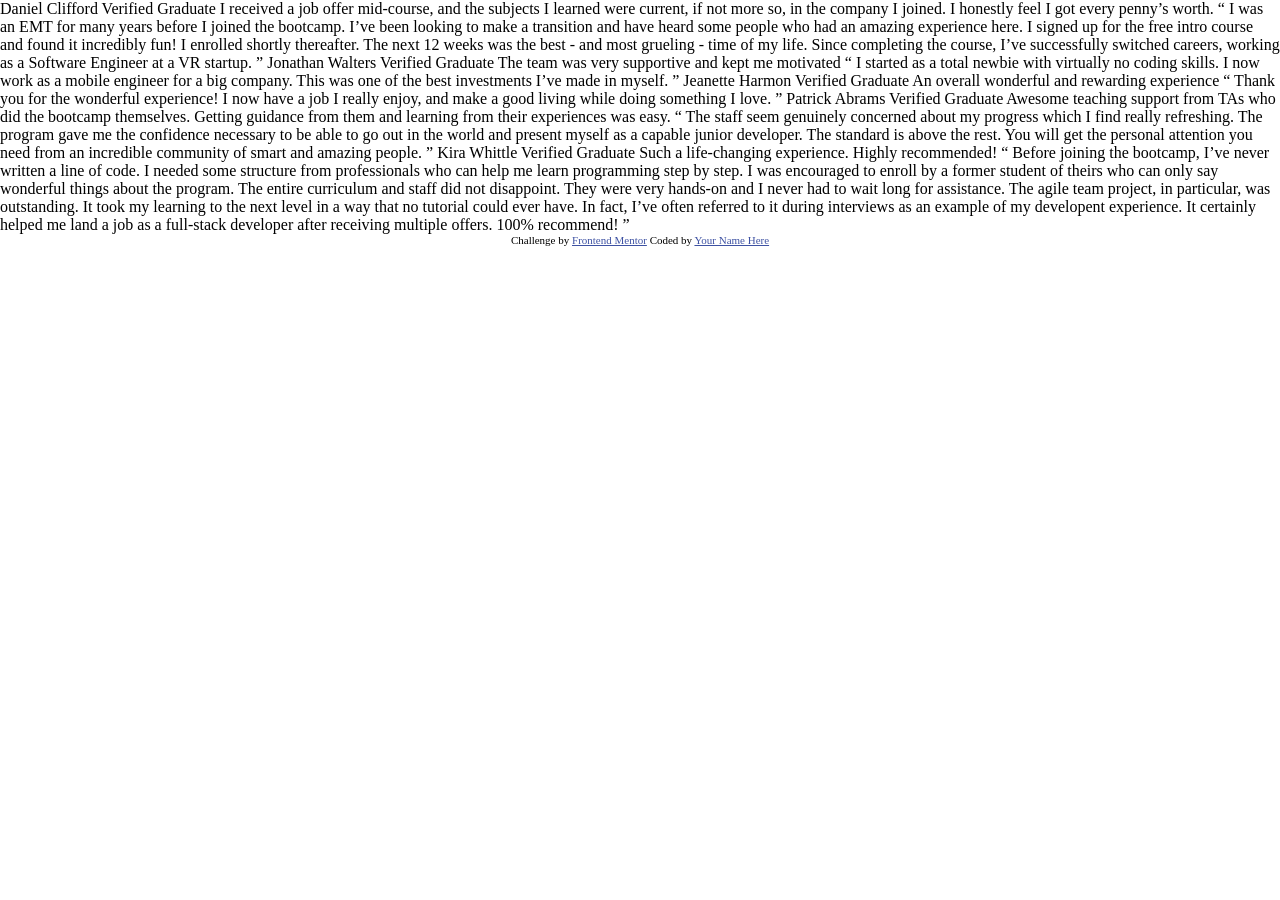
==== design/testimonials.html @ ce4d391d "first commit" ====
<!DOCTYPE html>
<html lang="en">
  <head>
    <meta charset="UTF-8" />
    <meta name="viewport" content="width=device-width, initial-scale=1.0" />
    <link
      rel="icon"
      type="image/png"
      sizes="32x32"
      href="./images/favicon-32x32.png"
    />
    <link rel="stylesheet" href="./css/style.css" />
    <title>Frontend Mentor | [Challenge Name Here]</title>
  </head>
  <body>
    Daniel Clifford Verified Graduate I received a job offer mid-course, and the
    subjects I learned were current, if not more so, in the company I joined. I
    honestly feel I got every penny’s worth. “ I was an EMT for many years
    before I joined the bootcamp. I’ve been looking to make a transition and
    have heard some people who had an amazing experience here. I signed up for
    the free intro course and found it incredibly fun! I enrolled shortly
    thereafter. The next 12 weeks was the best - and most grueling - time of my
    life. Since completing the course, I’ve successfully switched careers,
    working as a Software Engineer at a VR startup. ” Jonathan Walters Verified
    Graduate The team was very supportive and kept me motivated “ I started as a
    total newbie with virtually no coding skills. I now work as a mobile
    engineer for a big company. This was one of the best investments I’ve made
    in myself. ” Jeanette Harmon Verified Graduate An overall wonderful and
    rewarding experience “ Thank you for the wonderful experience! I now have a
    job I really enjoy, and make a good living while doing something I love. ”
    Patrick Abrams Verified Graduate Awesome teaching support from TAs who did
    the bootcamp themselves. Getting guidance from them and learning from their
    experiences was easy. “ The staff seem genuinely concerned about my progress
    which I find really refreshing. The program gave me the confidence necessary
    to be able to go out in the world and present myself as a capable junior
    developer. The standard is above the rest. You will get the personal
    attention you need from an incredible community of smart and amazing people.
    ” Kira Whittle Verified Graduate Such a life-changing experience. Highly
    recommended! “ Before joining the bootcamp, I’ve never written a line of
    code. I needed some structure from professionals who can help me learn
    programming step by step. I was encouraged to enroll by a former student of
    theirs who can only say wonderful things about the program. The entire
    curriculum and staff did not disappoint. They were very hands-on and I never
    had to wait long for assistance. The agile team project, in particular, was
    outstanding. It took my learning to the next level in a way that no tutorial
    could ever have. In fact, I’ve often referred to it during interviews as an
    example of my developent experience. It certainly helped me land a job as a
    full-stack developer after receiving multiple offers. 100% recommend! ”

    <div class="attribution">
      Challenge by
      <a href="https://www.frontendmentor.io?ref=challenge" target="_blank"
        >Frontend Mentor</a
      >
      Coded by <a href="#">Your Name Here</a>
    </div>
  </body>
</html>
---- design/css/style.css ----
* {
  margin: 0;
  padding: 0;
}

html,
body {
  width: 100%;
}

.attribution {
  font-size: 11px;
  text-align: center;
}
.attribution a {
  color: hsl(228, 45%, 44%);
}
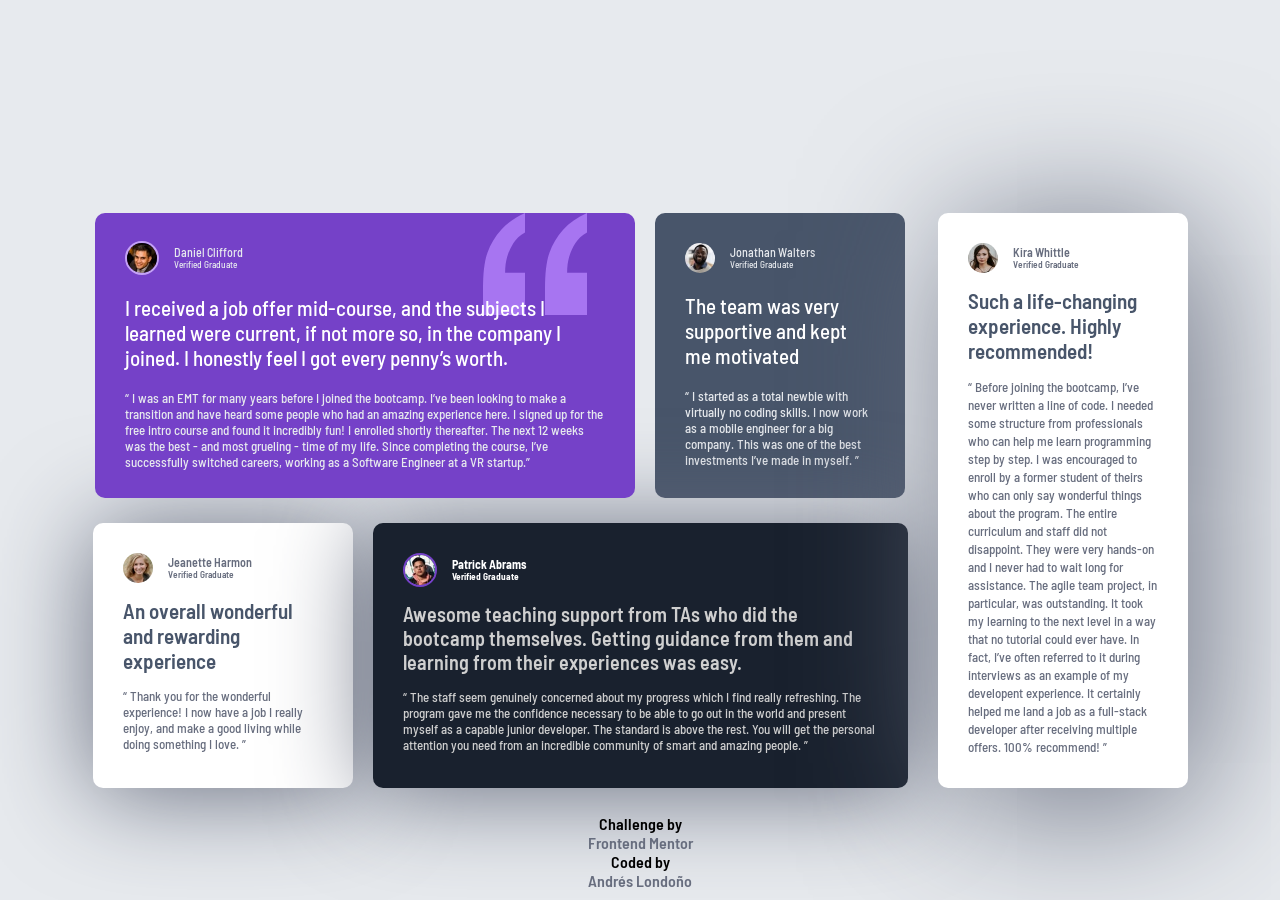
==== commit 963e0a93: "Finish Desktop / Mobile" ====
--- a/design/testimonials.html
+++ b/design/testimonials.html
@@ -9,50 +9,150 @@
       sizes="32x32"
       href="./images/favicon-32x32.png"
     />
+    <link rel="preconnect" href="https://fonts.googleapis.com" />
+    <link rel="preconnect" href="https://fonts.gstatic.com" crossorigin />
+    <link
+      href="https://fonts.googleapis.com/css2?family=Barlow+Semi+Condensed:ital,wght@0,100;0,200;0,300;0,400;0,500;0,600;0,700;0,800;0,900;1,100;1,200;1,300;1,400;1,500;1,600;1,700;1,800;1,900&family=Fraunces:ital,opsz,wght@0,9..144,100..900;1,9..144,100..900&family=Inter:ital,opsz,wght@0,14..32,100..900;1,14..32,100..900&family=Montserrat:ital,wght@0,100..900;1,100..900&family=Poppins:ital,wght@0,100;0,200;0,300;0,400;0,500;0,600;0,700;0,800;0,900;1,100;1,200;1,300;1,400;1,500;1,600;1,700;1,800;1,900&display=swap"
+      rel="stylesheet"
+    />
     <link rel="stylesheet" href="./css/style.css" />
     <title>Frontend Mentor | [Challenge Name Here]</title>
   </head>
   <body>
-    Daniel Clifford Verified Graduate I received a job offer mid-course, and the
-    subjects I learned were current, if not more so, in the company I joined. I
-    honestly feel I got every penny’s worth. “ I was an EMT for many years
-    before I joined the bootcamp. I’ve been looking to make a transition and
-    have heard some people who had an amazing experience here. I signed up for
-    the free intro course and found it incredibly fun! I enrolled shortly
-    thereafter. The next 12 weeks was the best - and most grueling - time of my
-    life. Since completing the course, I’ve successfully switched careers,
-    working as a Software Engineer at a VR startup. ” Jonathan Walters Verified
-    Graduate The team was very supportive and kept me motivated “ I started as a
-    total newbie with virtually no coding skills. I now work as a mobile
-    engineer for a big company. This was one of the best investments I’ve made
-    in myself. ” Jeanette Harmon Verified Graduate An overall wonderful and
-    rewarding experience “ Thank you for the wonderful experience! I now have a
-    job I really enjoy, and make a good living while doing something I love. ”
-    Patrick Abrams Verified Graduate Awesome teaching support from TAs who did
-    the bootcamp themselves. Getting guidance from them and learning from their
-    experiences was easy. “ The staff seem genuinely concerned about my progress
-    which I find really refreshing. The program gave me the confidence necessary
-    to be able to go out in the world and present myself as a capable junior
-    developer. The standard is above the rest. You will get the personal
-    attention you need from an incredible community of smart and amazing people.
-    ” Kira Whittle Verified Graduate Such a life-changing experience. Highly
-    recommended! “ Before joining the bootcamp, I’ve never written a line of
-    code. I needed some structure from professionals who can help me learn
-    programming step by step. I was encouraged to enroll by a former student of
-    theirs who can only say wonderful things about the program. The entire
-    curriculum and staff did not disappoint. They were very hands-on and I never
-    had to wait long for assistance. The agile team project, in particular, was
-    outstanding. It took my learning to the next level in a way that no tutorial
-    could ever have. In fact, I’ve often referred to it during interviews as an
-    example of my developent experience. It certainly helped me land a job as a
-    full-stack developer after receiving multiple offers. 100% recommend! ”
+    <div class="container">
+      <div class="container_one_two">
+        <div class="container_one">
+          <div class="daniel">
+            <div class="bg_pattern">
+              <img src="../images/bg-pattern-quotation.svg" alt="" />
+            </div>
+            <div class="container_img">
+              <img class="purple_1_border" src="../images/image-daniel.jpg" alt="" />
+              <div class="container_text">
+                <h2 class="daniel_name">Daniel Clifford</h2>
+                <h3 class="daniel_verified">Verified Graduate</h3>
+              </div>
+            </div>
+
+            <h1 class="about_daniel">
+              I received a job offer mid-course, and the subjects I learned were
+              current, if not more so, in the company I joined. I honestly feel
+              I got every penny’s worth.
+            </h1>
+            <p class="daniel_exp">
+              “ I was an EMT for many years before I joined the bootcamp. I’ve
+              been looking to make a transition and have heard some people who
+              had an amazing experience here. I signed up for the free intro
+              course and found it incredibly fun! I enrolled shortly thereafter.
+              The next 12 weeks was the best - and most grueling - time of my
+              life. Since completing the course, I’ve successfully switched
+              careers, working as a Software Engineer at a VR startup.”
+            </p>
+          </div>
+
+          <div class="jonathan">
+            <div class="container_img">
+              <img src="../images/image-jonathan.jpg" alt="" />
+              <div class="container_text">
+                <h2 class="jonathan_name">Jonathan Walters</h2>
+                <h3 class="jonathan_verified">Verified Graduate</h3>
+              </div>
+            </div>
+
+            <h1 class="about_jonathan">
+              The team was very supportive and kept me motivated
+            </h1>
+            <p class="jonathan_exp">
+              “ I started as a total newbie with virtually no coding skills. I
+              now work as a mobile engineer for a big company. This was one of
+              the best investments I’ve made in myself. ”
+            </p>
+          </div>
+        </div>
+
+        <div class="container_two">
+          <div class="jeanette">
+            <div class="container_img">
+              <img src="../images/image-jeanette.jpg" alt="" />
+              <div class="container_text">
+                <h2 class="jeanette_name">Jeanette Harmon</h2>
+                <h3 class="jeanette_verified">Verified Graduate</h3>
+              </div>
+            </div>
+
+            <h1 class="about_jeanette">
+              An overall wonderful and rewarding experience
+            </h1>
+            <p class="jeanette_exp">
+              “ Thank you for the wonderful experience! I now have a job I
+              really enjoy, and make a good living while doing something I love.
+              ”
+            </p>
+          </div>
+
+          <div class="patrick">
+            <div class="container_img">
+              <img class="purple_2_border" src="../images/image-patrick.jpg" alt="" />
+              <div class="container_text">
+                <h2 class="patrick_name">Patrick Abrams</h2>
+                <h3 class="patrick_verified">Verified Graduate</h3>
+              </div>
+            </div>
+
+            <h1 class="about_patrick">
+              Awesome teaching support from TAs who did the bootcamp themselves.
+              Getting guidance from them and learning from their experiences was
+              easy.
+            </h1>
+            <p class="patrick_exp">
+              “ The staff seem genuinely concerned about my progress which I
+              find really refreshing. The program gave me the confidence
+              necessary to be able to go out in the world and present myself as
+              a capable junior developer. The standard is above the rest. You
+              will get the personal attention you need from an incredible
+              community of smart and amazing people. ”
+            </p>
+          </div>
+        </div>
+      </div>
+
+      <div class="container_three">
+        <div class="kira">
+          <div class="container_img">
+            <img src="../images/image-kira.jpg" alt="" />
+            <div class="container_text">
+              <h2 class="kira_name">Kira Whittle</h2>
+              <h3 class="kira_verified">Verified Graduate</h3>
+            </div>
+          </div>
+
+          <h1 class="about_kira">
+            Such a life-changing experience. Highly recommended!
+          </h1>
+          <p class="kira_exp">
+            “ Before joining the bootcamp, I’ve never written a line of code. I
+            needed some structure from professionals who can help me learn
+            programming step by step. I was encouraged to enroll by a former
+            student of theirs who can only say wonderful things about the
+            program. The entire curriculum and staff did not disappoint. They
+            were very hands-on and I never had to wait long for assistance. The
+            agile team project, in particular, was outstanding. It took my
+            learning to the next level in a way that no tutorial could ever
+            have. In fact, I’ve often referred to it during interviews as an
+            example of my developent experience. It certainly helped me land a
+            job as a full-stack developer after receiving multiple offers. 100%
+            recommend! ”
+          </p>
+        </div>
+      </div>
+    </div>
 
     <div class="attribution">
       Challenge by
       <a href="https://www.frontendmentor.io?ref=challenge" target="_blank"
         >Frontend Mentor</a
       >
-      Coded by <a href="#">Your Name Here</a>
+      Coded by <a href="https://github.com/andreslondono00/testimonials-grid-section">Andrés Londoño</a>
     </div>
   </body>
 </html>
--- a/design/css/style.css
+++ b/design/css/style.css
@@ -8,10 +8,286 @@
   width: 100%;
 }
 
+body {
+  background-color: hsl(214, 17%, 92%);
+  font-family: Barlow Semi Condensed;
+  font-size: 13px;
+  margin-top: 200px;
+  font-weight: 500;
+}
+
+.container_img {
+  font-size: 8px;
+  color: hsl(217, 19%, 35%);
+  display: flex;
+  align-items: center;
+  gap: 15px;
+}
+
+.container_img img {
+  width: 30px;
+  height: 30px;
+  border-radius: 50%;
+}
+
+.container_img img.purple_1_border {
+  border: 2px solid hsl(264, 82%, 80%);
+}
+
+.container_img img.purple_2_border {
+  border: 2px solid hsl(263, 55%, 52%);
+}
+
+.container_img .container_text {
+  color: white;
+}
+
+.jeanette .container_img .container_text h2,
+.jeanette .container_img .container_text h3,
+.kira .container_img .container_text h2,
+.kira .container_img .container_text h3 {
+  color: hsl(224, 10%, 45%);
+  font-weight: 600;
+}
+
+.container {
+  height: 600px;
+  display: flex;
+  gap: 30px;
+  justify-content: center;
+  align-items: center;
+}
+
+.container_one_two {
+  display: flex;
+  flex-direction: column;
+  justify-content: center;
+}
+
+.container_one {
+  display: flex;
+  gap: 20px;
+  justify-content: center;
+}
+
+.container_two {
+  display: flex;
+  justify-content: center;
+  gap: 20px;
+  margin-top: 25px;
+  /* box-shadow: 15px 15px 150px hsl(224, 10%, 45%); */
+}
+
+.daniel {
+  position: relative;
+  background-color: hsl(263, 55%, 52%);
+  width: 540px;
+  height: 285px;
+  border-radius: 10px;
+  display: flex;
+  flex-direction: column;
+  justify-content: center;
+  padding: 30px;
+  box-sizing: border-box;
+}
+
+.daniel_name,
+.daniel_verified {
+  font-weight: 500;
+  color: hsl(214, 17%, 92%);
+}
+
+.daniel .bg_pattern {
+  position: absolute;
+  right: 48px;
+  top: 0;
+  z-index: 0;
+}
+
+.jonathan {
+  background-color: hsl(217, 19%, 35%);
+  width: 250px;
+  height: 285px;
+  border-radius: 10px;
+  padding: 30px;
+  box-sizing: border-box;
+}
+
+.jonathan_name,
+.jonathan_verified {
+  font-weight: 500;
+  color: hsl(214, 17%, 92%);
+}
+
+.jeanette {
+  background-color: white;
+  width: 260px;
+  height: 265px;
+  border-radius: 10px;
+  padding: 30px;
+  box-sizing: border-box;
+  box-shadow: 0px 5px 100px hsl(224, 10%, 45%);
+}
+
+.about_jeanette,
+.about_kira {
+  font-weight: 600;
+  font-size: 21px;
+  color: hsl(217, 19%, 35%);
+  margin-top: 15px;
+}
+
+.jeanette_exp,
+.kira_exp {
+  color: hsl(224, 10%, 45%);
+  margin-top: 15px;
+}
+
+.kira_exp {
+  line-height: 18px;
+}
+
+.patrick {
+  background-color: hsl(219, 29%, 14%);
+  width: 535px;
+  height: 265px;
+  border-radius: 10px;
+  padding: 30px;
+  box-sizing: border-box;
+  box-shadow: 0px 5px 100px hsl(224, 10%, 45%);
+}
+
+.about_patrick {
+  font-size: 20px;
+  font-weight: 600;
+  color: hsl(0, 0%, 81%);
+  margin-top: 15px;
+}
+
+.patrick_exp {
+  margin-top: 15px;
+  color: hsl(0, 0%, 81%);
+}
+
+.kira {
+  padding: 30px;
+  box-sizing: border-box;
+}
+
+.container_three {
+  background-color: white;
+  width: 250px;
+  height: 575px;
+  border-radius: 10px;
+  box-shadow: 15px 15px 150px hsl(224, 10%, 45%);
+}
+
+.about_daniel,
+.about_jonathan {
+  position: relative;
+  font-size: 21px;
+  font-weight: 500;
+  color: white;
+  z-index: 1;
+  margin-top: 20px;
+}
+
+.daniel_exp,
+.jonathan_exp {
+  color: hsl(214, 17%, 92%);
+  margin-top: 20px;
+}
+
 .attribution {
-  font-size: 11px;
+  position: absolute;
+  width: 100%;
+  bottom: 10px;
+  font-size: 16px;
+  font-weight: 600;
   text-align: center;
-}
+  display: flex;
+  flex-direction: column;
+}
+
 .attribution a {
-  color: hsl(228, 45%, 44%);
-}
+  color: hsl(224, 10%, 45%);
+  text-decoration: none;
+}
+
+/* Mobile */
+
+@media (max-width: 768px) {
+  .container {
+    padding-bottom: 200px;
+    height: 100%;
+    display: flex;
+    flex-direction: column;
+  }
+
+  .container_one {
+    flex-direction: column;
+  }
+
+  .container_two {
+    display: flex;
+    flex-direction: column;
+  }
+
+  .bg_pattern {
+    display: none;
+  }
+
+  .daniel {
+    position: relative;
+    background-color: hsl(263, 55%, 52%);
+    width: 310px;
+    height: 450px;
+    border-radius: 10px;
+    display: flex;
+    flex-direction: column;
+    justify-content: center;
+    box-sizing: border-box;
+  }
+
+  .jonathan {
+    background-color: hsl(217, 19%, 35%);
+    width: 310px;
+    height: 245px;
+    border-radius: 10px;
+    box-sizing: border-box;
+  }
+
+  .jeanette {
+    background-color: white;
+    width: 310px;
+    height: 230px;
+    border-radius: 10px;
+    box-sizing: border-box;
+    box-shadow: 0px 5px 100px hsl(224, 10%, 45%);
+  }
+
+  .patrick {
+    background-color: hsl(219, 29%, 14%);
+    width: 305px;
+    height: 415px;
+    border-radius: 10px;
+    box-sizing: border-box;
+    box-shadow: 0px 5px 100px hsl(224, 10%, 45%);
+  }
+
+  .container_three {
+    background-color: white;
+    width: 310px;
+    height: 505px;
+    border-radius: 10px;
+    box-shadow: 15px 15px 150px hsl(224, 10%, 45%);
+  }
+
+  .kira_exp {
+    font-size: 13.5px;
+  }
+
+  .attribution {
+    display: none;
+  }
+}
